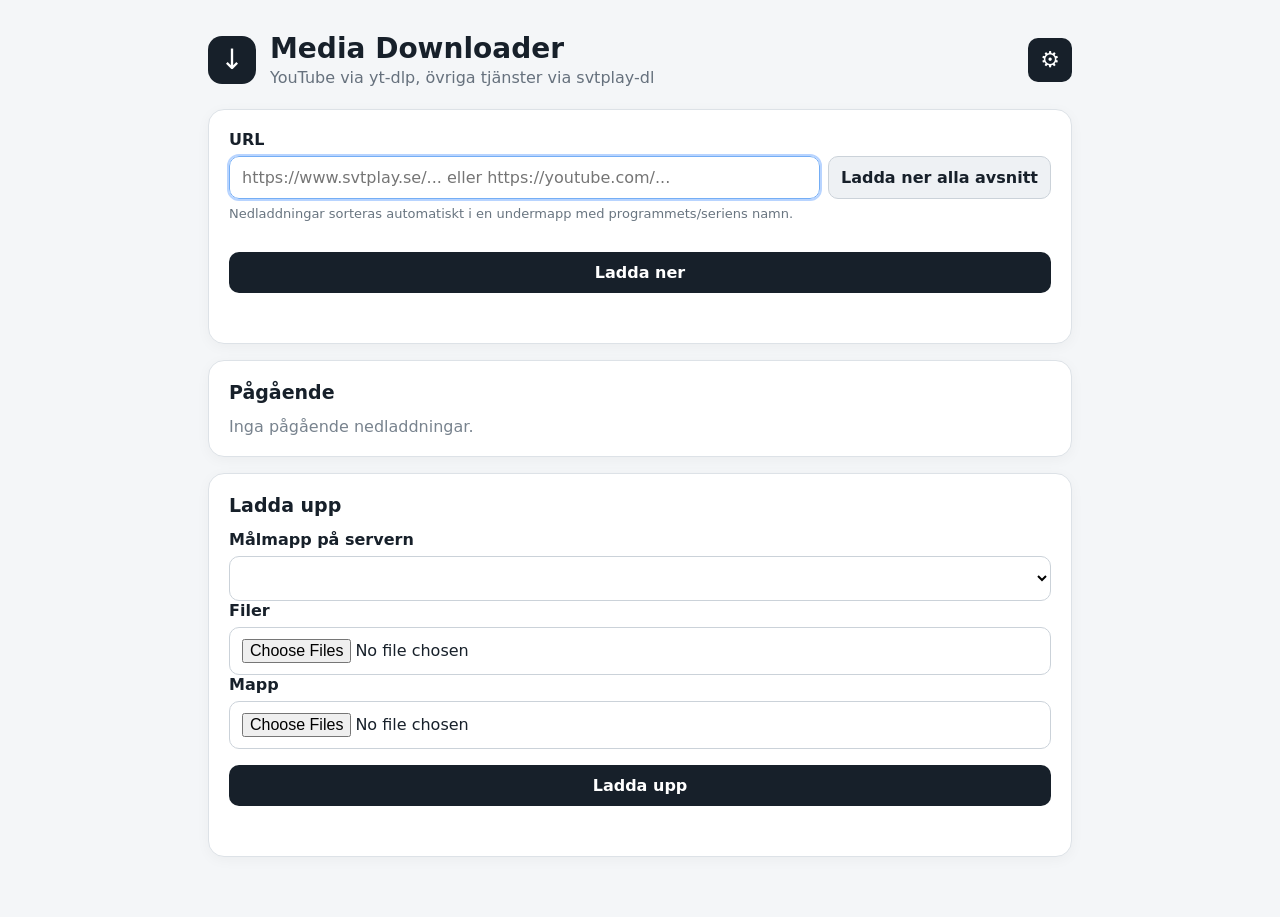
==== index.html @ 9ff7abcd "Add files via upload" ====
<!doctype html>
<html lang="sv">
<head>
<meta charset="utf-8">
<meta name="viewport" content="width=device-width,initial-scale=1">
<title>Media Downloader</title>
<link rel="stylesheet" href="/static/style.css">
</head>
<body>
<main class="wrap">
  <section class="hero">
    <div class="logo">↓</div>
    <div>
      <h1>Media Downloader</h1>
      <p>YouTube via yt-dlp, övriga tjänster via svtplay-dl</p>
    </div>
    <button id="settingsToggle" class="icon-button" type="button" title="Visa inställningar" aria-label="Visa inställningar">⚙</button>
  </section>

  <section class="card">
    <label for="url">URL</label>
    <div class="url-row">
      <input id="url" type="url" placeholder="https://www.svtplay.se/... eller https://youtube.com/..." autofocus>
      <button id="downloadAll" class="secondary-action" type="button">Ladda ner alla avsnitt</button>
    </div>

    <p class="hint">Nedladdningar sorteras automatiskt i en undermapp med programmets/seriens namn.</p>

    <button id="start">Ladda ner</button>
    <div id="error"></div>
  </section>

  <section id="settings" class="card hidden">
    <h2>Inställningar</h2>
    <p class="hint">Kapitel och thumbnail är alltid aktiverade.</p>

    <label for="quality">Kvalitet</label>
    <select id="quality">
      <option value="best">Bästa möjliga</option>
      <option value="1080">Max 1080p</option>
      <option value="720">Max 720p</option>
      <option value="480">Max 480p</option>
      <option value="360">Max 360p</option>
    </select>

    <div class="settings-grid">
<label class="check-row">
        <input id="rawSubtitles" type="checkbox">
        <span>Spara undertexter i originalformat</span>
      </label>
<label class="check-row">
        <input id="embedThumbnail" type="checkbox">
        <span>Bädda in thumbnail i videon</span>
      </label>

      <label class="check-row">
        <input id="includeClips" type="checkbox">
        <span>Inkludera klipp vid «alla avsnitt»</span>
      </label>

      <div>
        <label for="allLast">Senaste NN avsnitt</label>
        <input id="allLast" type="number" min="0" max="999" step="1" placeholder="0 = alla">
      </div>
    </div>

    <p class="hint"><strong>Automatisk undermapp:</strong> Nedladdningar sorteras automatiskt efter program/serie. För svtplay-dl används <code>--subfolder</code>. YouTube-spellistor sorteras efter spellistans namn och enskilda videor hamnar i <code>movies</code>.<br><br>«Senaste NN» och «Inkludera klipp» används främst av svtplay-dl. 0 på «Senaste NN» betyder alla avsnitt. På YouTube används «Senaste NN» för att ta de sista posterna i en spellista. Kapitel och thumbnail laddas alltid ner automatiskt. Inbäddning av thumbnail stöds av yt-dlp.</p>

    <label for="tv4Token">TV4 Play-token</label>
    <input id="tv4Token" type="password" autocomplete="new-password" placeholder="Token sparas på servern">
    <p class="hint">Token används av alla användare vid nedladdning från TV4 Play.</p>
    <button id="saveSettings" type="button">Spara token</button>
    <div id="settingsMessage"></div>
  </section>

  <section class="card">
    <h2>Pågående</h2>
    <div id="jobs" class="empty">Inga pågående nedladdningar.</div>
  </section>

  <section class="card">
    <h2>Ladda upp</h2>
    <label for="uploadFolder">Målmapp på servern</label>
    <select id="uploadFolder"></select>
    <label for="uploadFiles">Filer</label>
    <input id="uploadFiles" type="file" multiple>
    <label for="uploadDirectory">Mapp</label>
    <input id="uploadDirectory" type="file" webkitdirectory directory multiple>
    <button id="uploadStart" type="button">Ladda upp</button>
    <div id="uploadMessage"></div>
  </section>

</main>

<script>
const jobs = new Map();

function esc(s) {
  return String(s).replace(/[&<>"']/g, c => ({
    '&':'&amp;','<':'&lt;','>':'&gt;','"':'&quot;',"'":'&#39;'
  }[c]));
}

function statusText(status) {
  return ({
    queued: 'Väntar',
    running: 'Laddar ner',
    done: 'Klar',
    error: 'Misslyckades'
  })[status] || status;
}

async function startDownloadAll() {
  const url = document.querySelector('#url').value.trim();
  const error = document.querySelector('#error');

  error.textContent = '';
  if (!url) {
    error.textContent = 'Klistra in en serie-/playlist-URL först.';
    return;
  }

  const res = await fetch('/api/download-all', {
    method: 'POST',
    headers: {'Content-Type':'application/json'},
    body: JSON.stringify({
      url,
      downloader: 'auto',
      quality: document.querySelector('#quality').value,
      all_last: Number(document.querySelector('#allLast').value || 0),
      include_clips: document.querySelector('#includeClips').checked,
      raw_subtitles: document.querySelector('#rawSubtitles').checked,
      embed_thumbnail: document.querySelector('#embedThumbnail').checked
    })
  });

  const data = await res.json();
  if (!res.ok) {
    error.textContent = data.error || 'Kunde inte hitta avsnitten.';
    return;
  }

  for (const item of data.jobs || []) {
    jobs.set(item.id, item);
  }
  document.querySelector('#url').value = '';
  renderJobs();
}

async function startDownload() {
  const url = document.querySelector('#url').value.trim();
  const error = document.querySelector('#error');

  error.textContent = '';
  if (!url) {
    error.textContent = 'Klistra in en URL först.';
    return;
  }

  const res = await fetch('/api/download', {
    method: 'POST',
    headers: {'Content-Type':'application/json'},
    body: JSON.stringify({
      url,
      quality: document.querySelector('#quality').value,
      all_episodes: false,
      all_last: Number(document.querySelector('#allLast').value || 0),
      include_clips: document.querySelector('#includeClips').checked,
      raw_subtitles: document.querySelector('#rawSubtitles').checked,
      embed_thumbnail: document.querySelector('#embedThumbnail').checked
    })
  });

  const data = await res.json();
  if (!res.ok) {
    error.textContent = data.error || 'Något gick fel.';
    return;
  }

  jobs.set(data.id, data);
  document.querySelector('#url').value = '';
  renderJobs();
}

async function loadUploadFolders() {
  const select = document.querySelector('#uploadFolder');
  const res = await fetch('/api/upload-folders');
  if (!res.ok) return;
  const folders = await res.json();
  select.innerHTML = folders.map(folder =>
    `<option value="${esc(folder)}">${esc(folder || 'Uppladdningar')}</option>`
  ).join('');
}

async function uploadFiles() {
  const input = document.querySelector('#uploadFiles');
  const directoryInput = document.querySelector('#uploadDirectory');
  const message = document.querySelector('#uploadMessage');
  if (!input.files.length && !directoryInput.files.length) {
    message.textContent = 'Välj minst en fil eller mapp.';
    return;
  }

  const form = new FormData();
  const paths = [];
  for (const file of [...input.files, ...directoryInput.files]) {
    form.append('files', file, file.name);
    paths.push(file.webkitRelativePath || file.name);
  }
  form.append('folder', document.querySelector('#uploadFolder').value);
  form.append('paths', JSON.stringify(paths));

  const res = await fetch('/api/upload', {method: 'POST', body: form});
  const data = await res.json();
  message.textContent = res.ok
    ? `${data.uploaded} fil(er) uppladdade.`
    : (data.error || 'Uppladdningen misslyckades.');
  if (res.ok) {
    input.value = '';
  }
}

function loadLocalDownloadSettings() {
  try {
    const saved = JSON.parse(localStorage.getItem('mediaDownloaderSettings') || '{}');
    if (saved.quality) document.querySelector('#quality').value = saved.quality;
    document.querySelector('#rawSubtitles').checked = !!saved.rawSubtitles;
    document.querySelector('#embedThumbnail').checked = !!saved.embedThumbnail;
    document.querySelector('#includeClips').checked = !!saved.includeClips;
    if (saved.allLast !== undefined) document.querySelector('#allLast').value = saved.allLast;
  } catch (_) {}
}

function saveLocalDownloadSettings() {
  localStorage.setItem('mediaDownloaderSettings', JSON.stringify({
    quality: document.querySelector('#quality').value,
    rawSubtitles: document.querySelector('#rawSubtitles').checked,
    embedThumbnail: document.querySelector('#embedThumbnail').checked,
    includeClips: document.querySelector('#includeClips').checked,
    allLast: document.querySelector('#allLast').value || ''
  }));
}

async function loadSettings() {
  const res = await fetch('/api/settings');
  if (!res.ok) return;
  const data = await res.json();
  document.querySelector('#settingsMessage').textContent = data.tv4_token_configured
    ? 'En token är sparad på servern.'
    : 'Ingen token är sparad.';
}

async function saveSettings() {
  const message = document.querySelector('#settingsMessage');
  const token = document.querySelector('#tv4Token').value.trim();
  const res = await fetch('/api/settings', {
    method: 'POST',
    headers: {'Content-Type':'application/json'},
    body: JSON.stringify({tv4_token: token})
  });
  const data = await res.json();
  message.textContent = res.ok
    ? (data.tv4_token_configured ? 'Token sparad på servern.' : 'Token borttagen.')
    : (data.error || 'Kunde inte spara token.');
  if (res.ok) document.querySelector('#tv4Token').value = '';
}

async function poll() {
  for (const [id] of jobs) {
    const res = await fetch('/api/jobs/' + id);
    if (res.ok) jobs.set(id, await res.json());
  }
  renderJobs();
}

function renderJobs() {
  const el = document.querySelector('#jobs');
  if (!jobs.size) {
    el.className='empty';
    el.textContent='Inga pågående nedladdningar.';
    return;
  }

  el.className='';
  el.innerHTML = [...jobs.values()].reverse().map(j => {
    const isError = j.status === 'error';
    const isDone = j.status === 'done';
    const output = (j.output || []).join('\n');

    return `
      <div class="job ${isError ? 'job-error' : ''} ${isDone ? 'job-done' : ''}">
        <div class="jobtop">
          <strong>${esc(j.downloader)}</strong>
          <span class="status ${esc(j.status)}">${esc(statusText(j.status))}</span>
        </div>
        <div class="url">${esc(j.url)}</div>
        <div class="bar"><i style="width:${Math.min(100, Math.max(0, j.progress || 0))}%"></i></div>
        <small>${Math.round(j.progress || 0)}% — ${esc(j.message || '')}</small>
        ${isError && output ? `<details class="error-details"><summary>Visa felmeddelande</summary><pre>${esc(output)}</pre></details>` : ''}
      </div>`;
  }).join('');
}

document.querySelector('#start').addEventListener('click', startDownload);
document.querySelector('#downloadAll').addEventListener('click', startDownloadAll);
document.querySelector('#settingsToggle').addEventListener('click', () => {
  const settings = document.querySelector('#settings');
  settings.classList.toggle('hidden');
});
document.querySelector('#uploadStart').addEventListener('click', uploadFiles);
document.querySelector('#url').addEventListener('keydown', e => {
  if (e.key === 'Enter') startDownload();
});
document.querySelector('#saveSettings').addEventListener('click', saveSettings);
['quality','rawSubtitles','embedThumbnail','includeClips','allLast'].forEach(id => {
  document.querySelector('#' + id).addEventListener('change', saveLocalDownloadSettings);
});

loadUploadFolders();
loadLocalDownloadSettings();
loadSettings();
setInterval(poll, 1500);
</script>
</body>
</html>
---- static/style.css ----
* { box-sizing: border-box; }
body {
  margin: 0;
  font-family: system-ui, -apple-system, BlinkMacSystemFont, "Segoe UI", sans-serif;
  background: #f4f6f8;
  color: #17202a;
}
.wrap { max-width: 900px; margin: 0 auto; padding: 32px 18px 60px; }
.hero { display:flex; align-items:center; gap:14px; margin-bottom:22px; }
.hero > div:nth-child(2) { flex:1; }
.icon-button { width:44px; height:44px; margin:0; padding:0; font-size:22px; }
.logo {
  width:48px; height:48px; border-radius:14px; display:grid; place-items:center;
  background:#17202a; color:white; font-size:28px;
}
h1 { margin:0; font-size:28px; }
.hero p { margin:3px 0 0; color:#66717d; }
.card {
  background:white; border:1px solid #dde2e7; border-radius:16px;
  padding:20px; margin-top:16px; box-shadow:0 3px 14px rgba(0,0,0,.04);
}
label { display:block; font-weight:650; margin:0 0 7px; }
input, select, button {
  width:100%; border:1px solid #cbd2d9; border-radius:10px;
  padding:11px 12px; font:inherit; background:white;
}
input:focus, select:focus { outline:2px solid #b8d4ff; border-color:#75aef5; }
.grid { display:grid; grid-template-columns:1fr 1fr; gap:14px; margin-top:15px; }
.folder-row { display:grid; grid-template-columns:1fr 46px; gap:8px; }
.secondary { width:46px; padding:0; font-size:20px; }
.hint { color:#697580; font-size:13px; margin:7px 0 15px; }
button {
  margin-top:16px; border:0; background:#17202a; color:white;
  cursor:pointer; font-weight:700;
}
button:hover { opacity:.9; }
#error { color:#b42318; margin-top:10px; min-height:20px; }
#settingsMessage { color:#26734d; margin-top:10px; min-height:20px; }
.hidden { display:none; }
#uploadMessage { color:#26734d; margin-top:10px; min-height:20px; }
h2 { margin:0 0 14px; font-size:19px; }
.empty { color:#78838e; }
.job { border:1px solid #e0e5ea; border-radius:12px; padding:13px; margin-top:10px; }
.job-error { border-color:#e6a7a3; background:#fff8f7; }
.job-done { background:#fafdfb; }
.jobtop { display:flex; justify-content:space-between; gap:12px; }
.status { font-weight:700; }
.status.running { color:#3d6ea8; }
.status.done { color:#26734d; }
.status.error { color:#b42318; }
.status.queued { color:#68737d; }
.url, .folder-display {
  margin-top:5px; color:#697580; font-size:13px;
  overflow-wrap:anywhere;
}
.bar { height:9px; background:#e9edf0; border-radius:999px; margin-top:11px; overflow:hidden; }
.bar i { display:block; height:100%; background:#3d6ea8; border-radius:inherit; transition:width .3s; }
.job-error .bar i { background:#c0392b; }
.job-done .bar i { background:#2e8b57; }
small { display:block; margin-top:7px; color:#59656f; }
.error-details { margin-top:10px; }
.error-details summary { cursor:pointer; color:#9f2118; font-weight:650; }
.error-details pre {
  margin:8px 0 0; padding:10px; background:#1e2328; color:#eee;
  border-radius:8px; overflow:auto; max-height:260px; white-space:pre-wrap;
}
.file {
  display:flex; justify-content:space-between; gap:15px;
  padding:10px 0; border-bottom:1px solid #edf0f2;
}
.file:last-child { border-bottom:0; }
.file a { overflow-wrap:anywhere; color:#2463a5; text-decoration:none; }
.file a:hover { text-decoration:underline; }
.file span { color:#697580; white-space:nowrap; font-size:13px; }
@media (max-width:650px) {
  .grid { grid-template-columns:1fr; }
  .wrap { padding-top:18px; }
}

.url-row { display:grid; grid-template-columns:1fr auto; gap:8px; }
.secondary-action { width:auto; margin-top:0; white-space:nowrap; background:#eef1f4; color:#17202a; border:1px solid #cbd2d9; }
.secondary-action:hover { background:#e3e7eb; opacity:1; }
@media (max-width:650px) {
  .url-row { grid-template-columns:1fr; }
  .secondary-action { width:100%; }
}

.settings-grid { display:grid; grid-template-columns:1fr 1fr; gap:12px 14px; margin-top:15px; }
.check-row { display:flex; align-items:center; gap:9px; font-weight:600; margin:0; }
.check-row input { width:auto; margin:0; }
@media (max-width:650px) { .settings-grid { grid-template-columns:1fr; } }
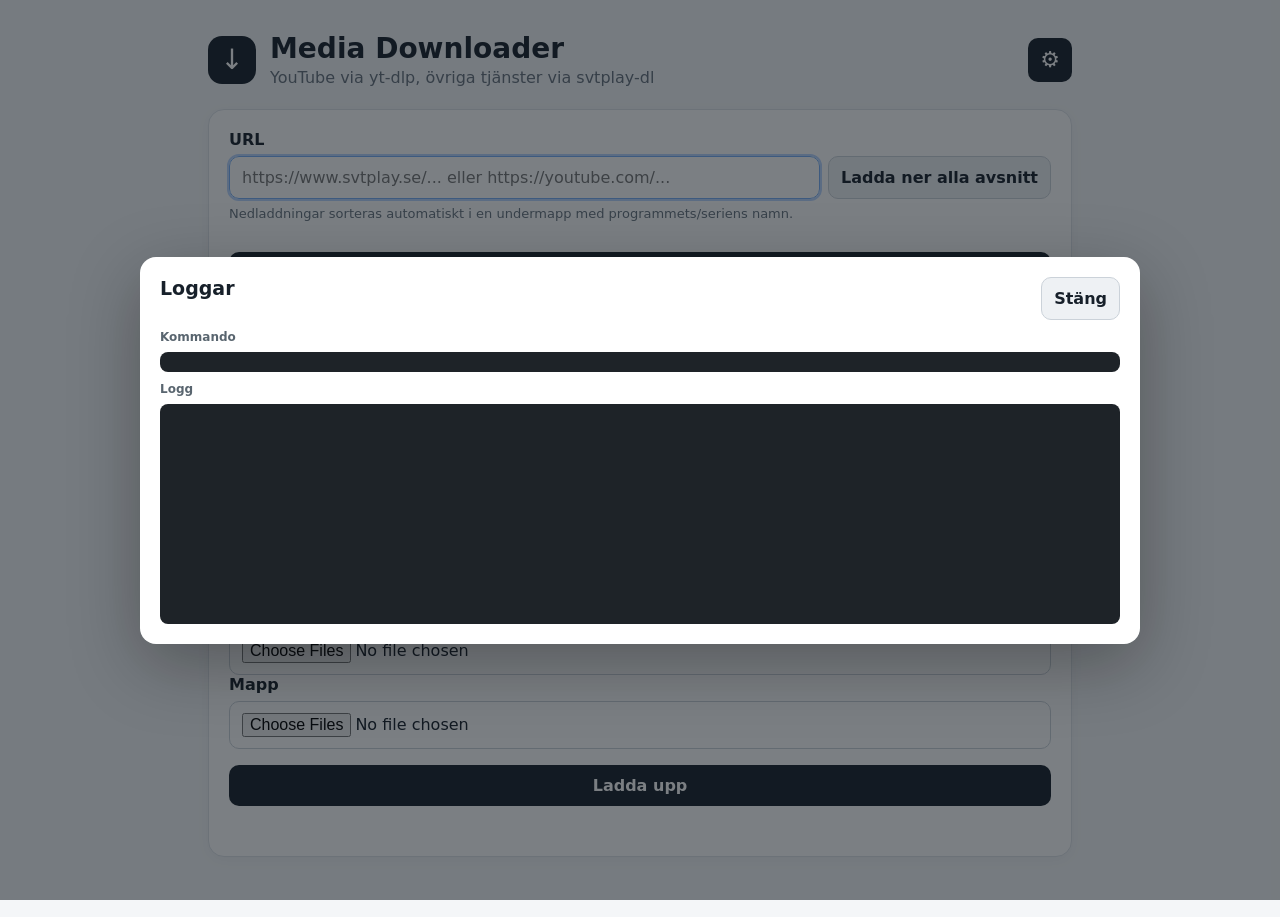
==== commit c358b4da: "Add files via upload" ====
--- a/index.html
+++ b/index.html
@@ -64,7 +64,7 @@
       </div>
     </div>
 
-    <p class="hint"><strong>Automatisk undermapp:</strong> Nedladdningar sorteras automatiskt efter program/serie. För svtplay-dl används <code>--subfolder</code>. YouTube-spellistor sorteras efter spellistans namn och enskilda videor hamnar i <code>movies</code>.<br><br>«Senaste NN» och «Inkludera klipp» används främst av svtplay-dl. 0 på «Senaste NN» betyder alla avsnitt. På YouTube används «Senaste NN» för att ta de sista posterna i en spellista. Kapitel och thumbnail laddas alltid ner automatiskt. Inbäddning av thumbnail stöds av yt-dlp.</p>
+    <p class="hint"><strong>Automatisk undermapp:</strong> Nedladdningar sorteras automatiskt efter program/serie. YouTube-spellistor sorteras efter spellistans namn och enskilda videor hamnar i <code>movies</code>.<br><br>«Senaste NN» gör automatiskt att serie-/spellisteläget används. Om du skriver t.ex. <strong>4</strong> och trycker «Ladda ner» laddas bara de senaste fyra avsnitten ner. 0 betyder vanligt läge. «Inkludera klipp» gäller när flera avsnitt hämtas. Kapitel och thumbnail laddas alltid ner automatiskt.</p>
 
     <label for="tv4Token">TV4 Play-token</label>
     <input id="tv4Token" type="password" autocomplete="new-password" placeholder="Token sparas på servern">
@@ -77,6 +77,23 @@
     <h2>Pågående</h2>
     <div id="jobs" class="empty">Inga pågående nedladdningar.</div>
   </section>
+
+<div id="logModal" class="log-modal hidden" role="dialog" aria-modal="true" aria-labelledby="logModalTitle">
+  <div class="log-modal-backdrop" data-close-log></div>
+  <section class="log-modal-card">
+    <div class="log-modal-header">
+      <div>
+        <h2 id="logModalTitle">Loggar</h2>
+        <div id="logModalStatus" class="log-modal-status"></div>
+      </div>
+      <button id="closeLog" class="secondary-action log-close" type="button">Stäng</button>
+    </div>
+    <div class="command-label">Kommando</div>
+    <pre id="logModalCommand"></pre>
+    <div class="command-label">Logg</div>
+    <pre id="logModalOutput" class="log-modal-output"></pre>
+  </section>
+</div>
 
   <section class="card">
     <h2>Ladda upp</h2>
@@ -220,6 +237,13 @@
   }
 }
 
+function updateDownloadButtonLabel() {
+  const input = document.querySelector('#allLast');
+  const button = document.querySelector('#start');
+  const n = Number(input.value || 0);
+  button.textContent = n > 0 ? `Ladda ner senaste ${n} avsnitt` : 'Ladda ner';
+}
+
 function loadLocalDownloadSettings() {
   try {
     const saved = JSON.parse(localStorage.getItem('mediaDownloaderSettings') || '{}');
@@ -229,6 +253,7 @@
     document.querySelector('#includeClips').checked = !!saved.includeClips;
     if (saved.allLast !== undefined) document.querySelector('#allLast').value = saved.allLast;
   } catch (_) {}
+  updateDownloadButtonLabel();
 }
 
 function saveLocalDownloadSettings() {
@@ -271,6 +296,7 @@
     if (res.ok) jobs.set(id, await res.json());
   }
   renderJobs();
+  updateLogModal();
 }
 
 function renderJobs() {
@@ -297,9 +323,54 @@
         <div class="bar"><i style="width:${Math.min(100, Math.max(0, j.progress || 0))}%"></i></div>
         <small>${Math.round(j.progress || 0)}% — ${esc(j.message || '')}</small>
         ${isError && output ? `<details class="error-details"><summary>Visa felmeddelande</summary><pre>${esc(output)}</pre></details>` : ''}
+        <button class="log-button" type="button" data-log-job="${esc(j.id)}">Visa loggar</button>
       </div>`;
   }).join('');
 }
+
+let openLogJobId = null;
+
+function updateLogModal() {
+  if (!openLogJobId) return;
+  const job = jobs.get(openLogJobId);
+  if (!job) {
+    closeLogModal();
+    return;
+  }
+  document.querySelector('#logModalTitle').textContent = `Loggar — ${job.downloader}`;
+  document.querySelector('#logModalStatus').textContent = `${statusText(job.status)} — ${Math.round(job.progress || 0)}% — ${job.message || ''}`;
+  document.querySelector('#logModalCommand').textContent = job.command || 'Kommando skapas när jobbet startar…';
+  const output = document.querySelector('#logModalOutput');
+  const wasNearBottom = output.scrollHeight - output.scrollTop - output.clientHeight < 80;
+  output.textContent = (job.log || []).join('\n') || 'Ingen logg ännu.';
+  if (wasNearBottom) output.scrollTop = output.scrollHeight;
+}
+
+function openLogModal(jobId) {
+  if (!jobs.has(jobId)) return;
+  openLogJobId = jobId;
+  document.querySelector('#logModal').classList.remove('hidden');
+  document.body.classList.add('modal-open');
+  updateLogModal();
+}
+
+function closeLogModal() {
+  openLogJobId = null;
+  document.querySelector('#logModal').classList.add('hidden');
+  document.body.classList.remove('modal-open');
+}
+
+document.querySelector('#jobs').addEventListener('click', e => {
+  const button = e.target.closest('[data-log-job]');
+  if (button) openLogModal(button.dataset.logJob);
+});
+document.querySelector('#closeLog').addEventListener('click', closeLogModal);
+document.querySelector('#logModal').addEventListener('click', e => {
+  if (e.target.matches('[data-close-log]')) closeLogModal();
+});
+document.addEventListener('keydown', e => {
+  if (e.key === 'Escape' && openLogJobId) closeLogModal();
+});
 
 document.querySelector('#start').addEventListener('click', startDownload);
 document.querySelector('#downloadAll').addEventListener('click', startDownloadAll);
@@ -313,7 +384,10 @@
 });
 document.querySelector('#saveSettings').addEventListener('click', saveSettings);
 ['quality','rawSubtitles','embedThumbnail','includeClips','allLast'].forEach(id => {
-  document.querySelector('#' + id).addEventListener('change', saveLocalDownloadSettings);
+  document.querySelector('#' + id).addEventListener('change', () => {
+    saveLocalDownloadSettings();
+    if (id === 'allLast') updateDownloadButtonLabel();
+  });
 });
 
 loadUploadFolders();
--- a/static/style.css
+++ b/static/style.css
@@ -89,3 +89,48 @@
 .check-row { display:flex; align-items:center; gap:9px; font-weight:600; margin:0; }
 .check-row input { width:auto; margin:0; }
 @media (max-width:650px) { .settings-grid { grid-template-columns:1fr; } }
+
+.log-details { margin-top:10px; }
+.log-details summary {
+  display:inline-block; cursor:pointer; padding:7px 10px; border:1px solid #cbd2d9;
+  border-radius:8px; background:#eef1f4; color:#17202a; font-weight:650;
+}
+.log-details summary:hover { background:#e3e7eb; }
+.log-details pre {
+  margin:8px 0 0; padding:10px; background:#1e2328; color:#eee;
+  border-radius:8px; overflow:auto; max-height:360px; white-space:pre-wrap;
+  font:12px/1.45 ui-monospace, SFMono-Regular, Menlo, Consolas, monospace;
+}
+.command-label { margin-top:10px; font-size:12px; font-weight:700; color:#59656f; }
+
+body.modal-open { overflow:hidden; }
+.log-button {
+  margin-top:10px; padding:7px 10px; background:#eef1f4; color:#17202a;
+  border:1px solid #cbd2d9; border-radius:8px;
+}
+.log-button:hover { background:#e3e7eb; opacity:1; }
+.log-modal {
+  position:fixed; inset:0; z-index:1000; display:flex; align-items:center; justify-content:center;
+  padding:18px;
+}
+.log-modal-backdrop {
+  position:absolute; inset:0; background:rgba(15,23,30,.55);
+}
+.log-modal-card {
+  position:relative; width:min(1000px, 100%); max-height:min(90vh, 900px); overflow:auto;
+  background:white; border-radius:16px; padding:20px; box-shadow:0 20px 70px rgba(0,0,0,.3);
+}
+.log-modal-header { display:flex; justify-content:space-between; align-items:flex-start; gap:15px; }
+.log-modal-header h2 { margin:0; }
+.log-modal-status { margin-top:4px; color:#59656f; font-size:13px; }
+.log-close { margin-top:0; }
+.log-modal-card pre {
+  margin:8px 0 0; padding:10px; background:#1e2328; color:#eee; border-radius:8px;
+  overflow:auto; white-space:pre-wrap; font:12px/1.45 ui-monospace, SFMono-Regular, Menlo, Consolas, monospace;
+}
+.log-modal-output { max-height:55vh; min-height:220px; }
+@media (max-width:650px) {
+  .log-modal { padding:8px; }
+  .log-modal-card { max-height:95vh; padding:15px; }
+  .log-modal-output { max-height:58vh; }
+}
